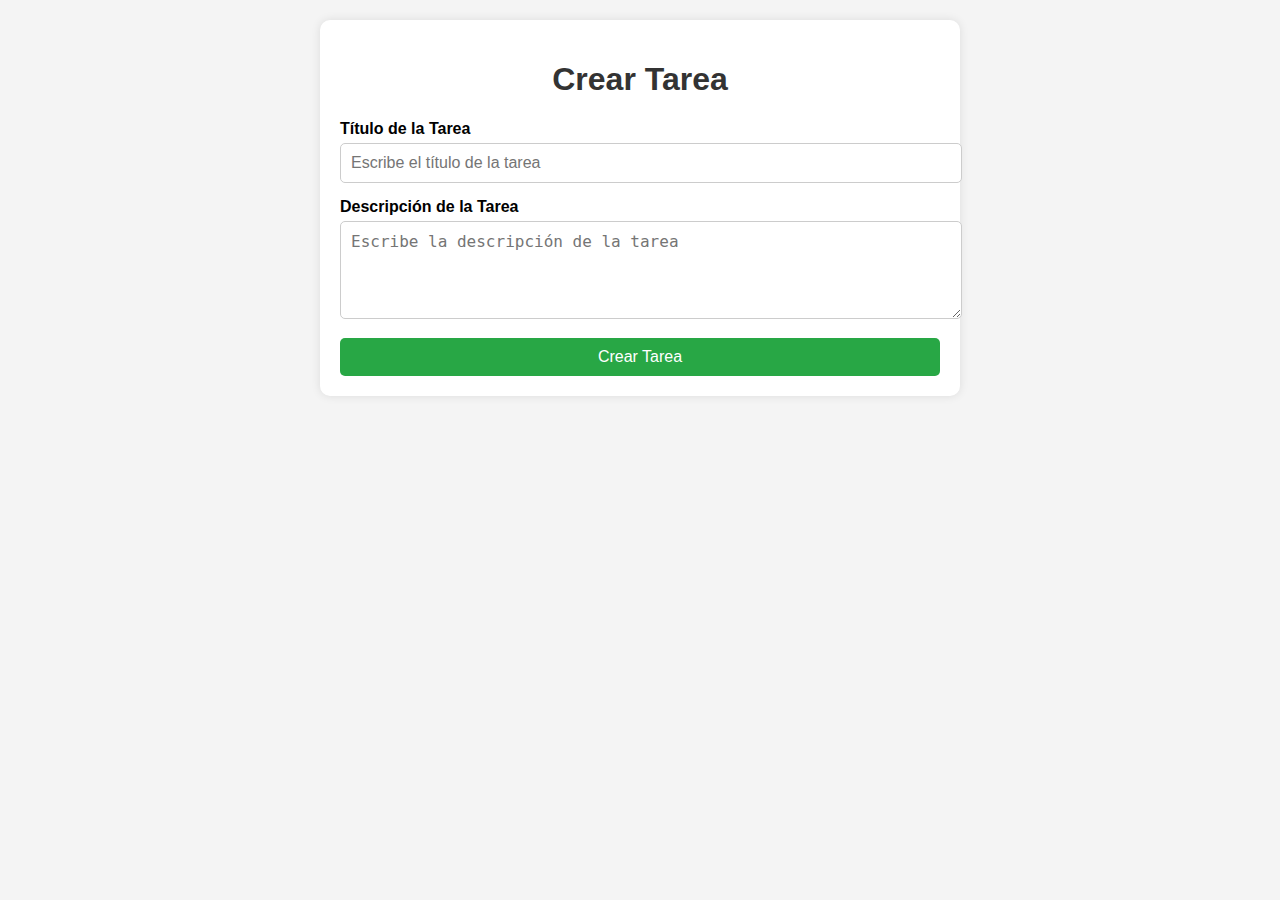
==== templates/index.html @ 282ee7f6 "Primer commit - proyecto task_manager" ====
<!DOCTYPE html>
<html lang="es">
<head>
    <meta charset="UTF-8">
    <meta name="viewport" content="width=device-width, initial-scale=1.0">
    <title>Gestor de Tareas</title>
    <style>
        body {
            font-family: Arial, sans-serif;
            background-color: #f4f4f4;
            margin: 0;
            padding: 20px;
        }
        .container {
            max-width: 600px;
            margin: 0 auto;
            background-color: white;
            padding: 20px;
            border-radius: 10px;
            box-shadow: 0 0 10px rgba(0, 0, 0, 0.1);
        }
        h1 {
            text-align: center;
            color: #333;
        }
        .form-group {
            margin-bottom: 15px;
        }
        label {
            display: block;
            margin-bottom: 5px;
            font-weight: bold;
        }
        input, textarea {
            width: 100%;
            padding: 10px;
            border-radius: 5px;
            border: 1px solid #ccc;
            font-size: 16px;
        }
        button {
            display: block;
            width: 100%;
            padding: 10px;
            border: none;
            border-radius: 5px;
            background-color: #28a745;
            color: white;
            font-size: 16px;
            cursor: pointer;
        }
        button:hover {
            background-color: #218838;
        }
        .alert {
            display: none;
            padding: 10px;
            margin-top: 20px;
            border-radius: 5px;
        }
        .alert.success {
            background-color: #d4edda;
            color: #155724;
        }
        .alert.error {
            background-color: #f8d7da;
            color: #721c24;
        }
    </style>
</head>
<body>

<div class="container">
    <h1>Crear Tarea</h1>
    <div class="form-group">
        <label for="title">Título de la Tarea</label>
        <input type="text" id="title" placeholder="Escribe el título de la tarea">
    </div>
    <div class="form-group">
        <label for="description">Descripción de la Tarea</label>
        <textarea id="description" rows="4" placeholder="Escribe la descripción de la tarea"></textarea>
    </div>
    <button onclick="createTask()">Crear Tarea</button>

    <div id="alert" class="alert"></div>
</div>

<script>
    async function createTask() {
        const title = document.getElementById('title').value;
        const description = document.getElementById('description').value;
        const alertBox = document.getElementById('alert');

        if (title === '' || description === '') {
            alertBox.textContent = 'Por favor, completa todos los campos';
            alertBox.className = 'alert error';
            alertBox.style.display = 'block';
            return;
        }

        const task = {
            title: title,
            description: description
        };

        try {
            const response = await fetch('http://127.0.0.1:8000/create_task', {
                method: 'POST',
                headers: {
                    'Content-Type': 'application/json'
                },
                body: JSON.stringify(task)
            });

            if (response.ok) {
                alertBox.textContent = 'Tarea creada exitosamente';
                alertBox.className = 'alert success';
                alertBox.style.display = 'block';
            } else {
                throw new Error('Error al crear la tarea');
            }
        } catch (error) {
            alertBox.textContent = 'Error: ' + error.message;
            alertBox.className = 'alert error';
            alertBox.style.display = 'block';
        }
    }
</script>

</body>
</html>
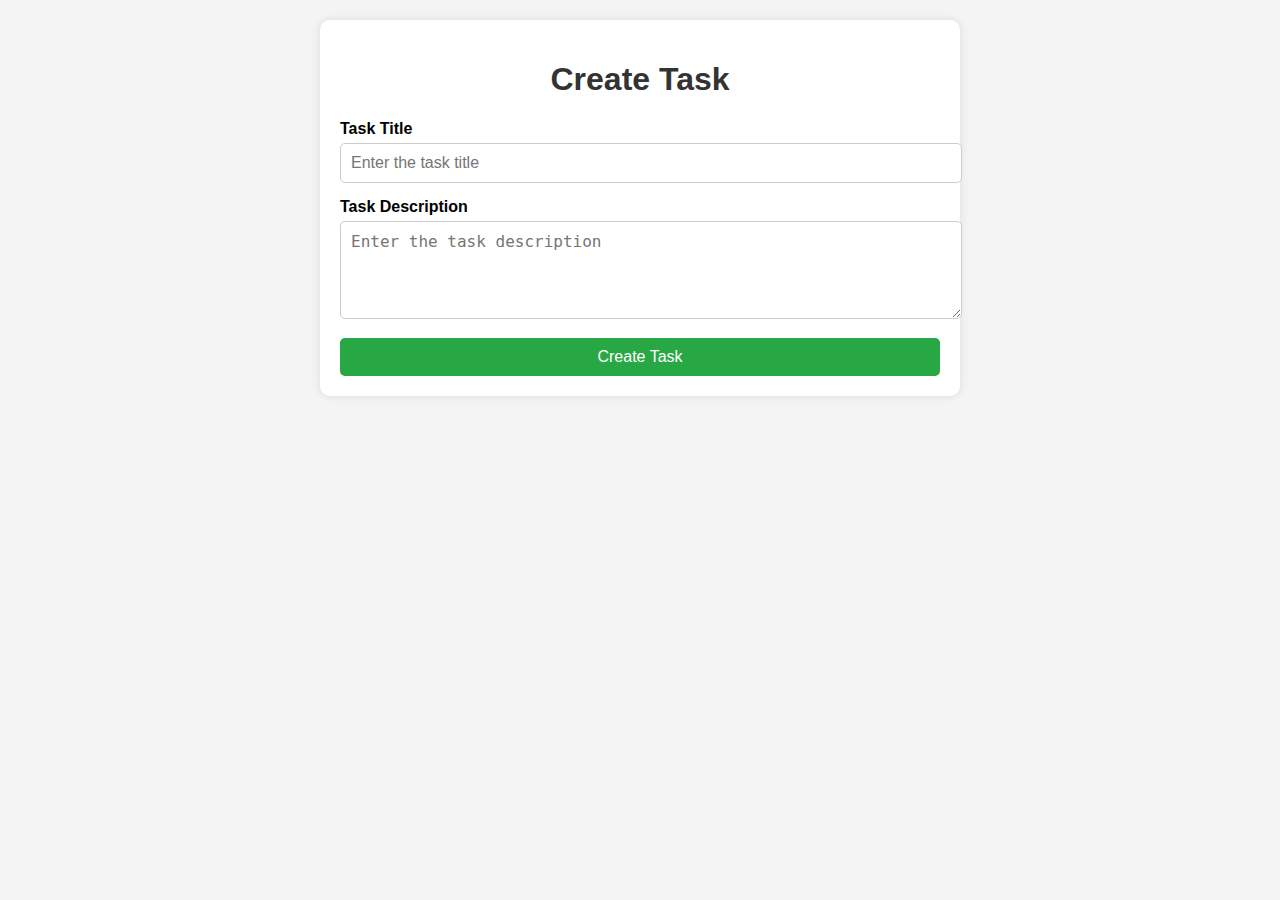
==== commit 16a021b4: "translate from spanish to english" ====
--- a/templates/index.html
+++ b/templates/index.html
@@ -71,17 +71,17 @@
 <body>
 
 <div class="container">
-    <h1>Crear Tarea</h1>
+    <h1>Create Task</h1>
     <div class="form-group">
-        <label for="title">Título de la Tarea</label>
-        <input type="text" id="title" placeholder="Escribe el título de la tarea">
+        <label for="title">Task Title</label>
+        <input type="text" id="title" placeholder="Enter the task title">
     </div>
     <div class="form-group">
-        <label for="description">Descripción de la Tarea</label>
-        <textarea id="description" rows="4" placeholder="Escribe la descripción de la tarea"></textarea>
+        <label for="description">Task Description</label>
+         <textarea id="description" rows="4" placeholder="Enter the task description"></textarea>
     </div>
-    <button onclick="createTask()">Crear Tarea</button>
-
+    <button onclick="createTask()">Create Task</button>
+    
     <div id="alert" class="alert"></div>
 </div>
 
@@ -92,7 +92,7 @@
         const alertBox = document.getElementById('alert');
 
         if (title === '' || description === '') {
-            alertBox.textContent = 'Por favor, completa todos los campos';
+            alertBox.textContent = 'Please fill out all fields';
             alertBox.className = 'alert error';
             alertBox.style.display = 'block';
             return;
@@ -113,11 +113,11 @@
             });
 
             if (response.ok) {
-                alertBox.textContent = 'Tarea creada exitosamente';
+                alertBox.textContent = 'Task created successfully';
                 alertBox.className = 'alert success';
                 alertBox.style.display = 'block';
             } else {
-                throw new Error('Error al crear la tarea');
+                throw new Error('Error creating the task');
             }
         } catch (error) {
             alertBox.textContent = 'Error: ' + error.message;
